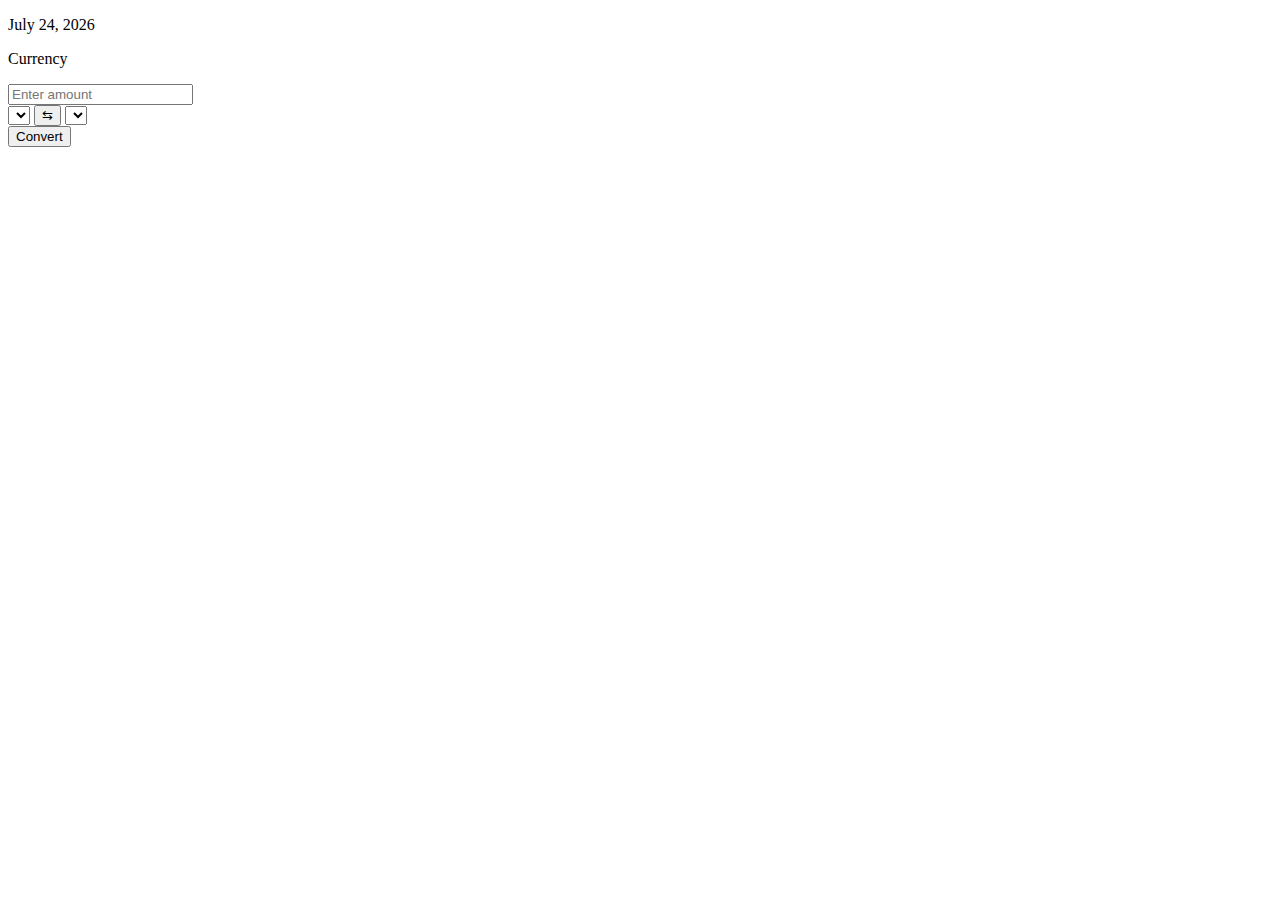
==== index.html @ a8ed037c "currency-converter project done" ====
<!DOCTYPE html>
<html lang="en">
<head>
  <meta charset="UTF-8">
  <meta name="viewport" content="width=device-width, initial-scale=1.0">
  <title>Currency Converter</title>
  <link rel="stylesheet" href="style/styles.css">
  <link rel="stylesheet" href="style/reset.css">
  <link rel="icon" type="image/jpg" href="images/favicon.jpg">
  <script defer src="script.js"></script>
</head>
<body>
  <div class="converter-container">
    <header>
      <p class="date" id="currentDate"></p>
      <p class="title">Currency</p>
    </header>
    <div class="converter-body">
      <input type="number" id="amount" placeholder="Enter amount" class="amount-input">
      <div class="currency-selectors">
        <select id="fromCurrency" class="currency-dropdown"></select>
        <button class="swap-btn" onclick="swapCurrencies()">⇆</button>
        <select id="toCurrency" class="currency-dropdown"></select>
      </div>
      <button class="convert-btn" onclick="convertCurrency()">Convert</button>
      <p id="resultDiv" class="result"></p>
    </div>
  </div>
</body>
</html>
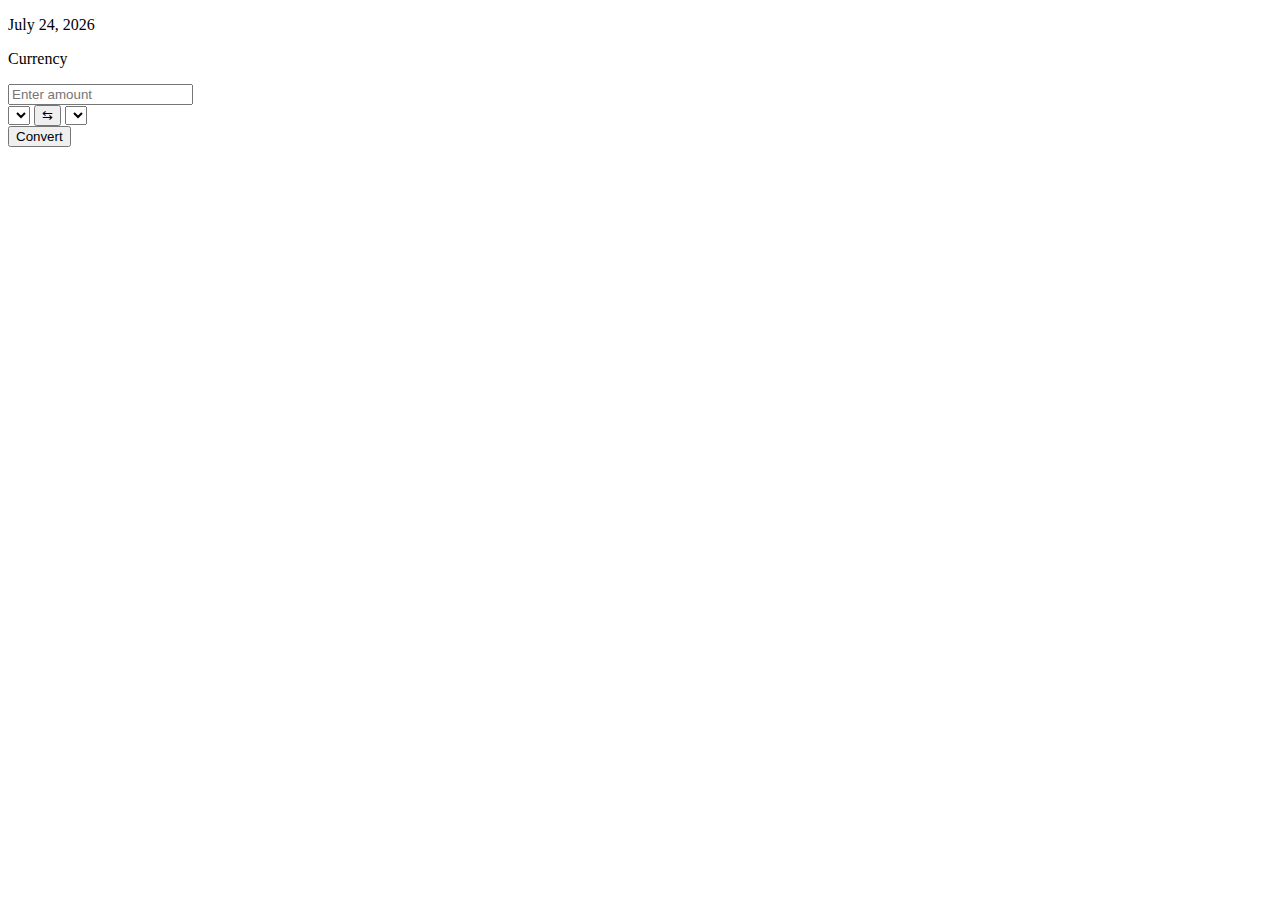
==== commit d90526d8: "currency-converter project done" ====
--- a/index.html
+++ b/index.html
@@ -5,11 +5,15 @@
   <meta name="viewport" content="width=device-width, initial-scale=1.0">
   <title>Currency Converter</title>
   <link rel="stylesheet" href="style/styles.css">
-  <link rel="stylesheet" href="style/reset.css">
   <link rel="icon" type="image/jpg" href="images/favicon.jpg">
   <script defer src="script.js"></script>
 </head>
-<body>
+<body
+style="
+    background-image: url('images/cover.jpg'); 
+    background-size: cover; 
+    background-position: center center; 
+  ">
   <div class="converter-container">
     <header>
       <p class="date" id="currentDate"></p>
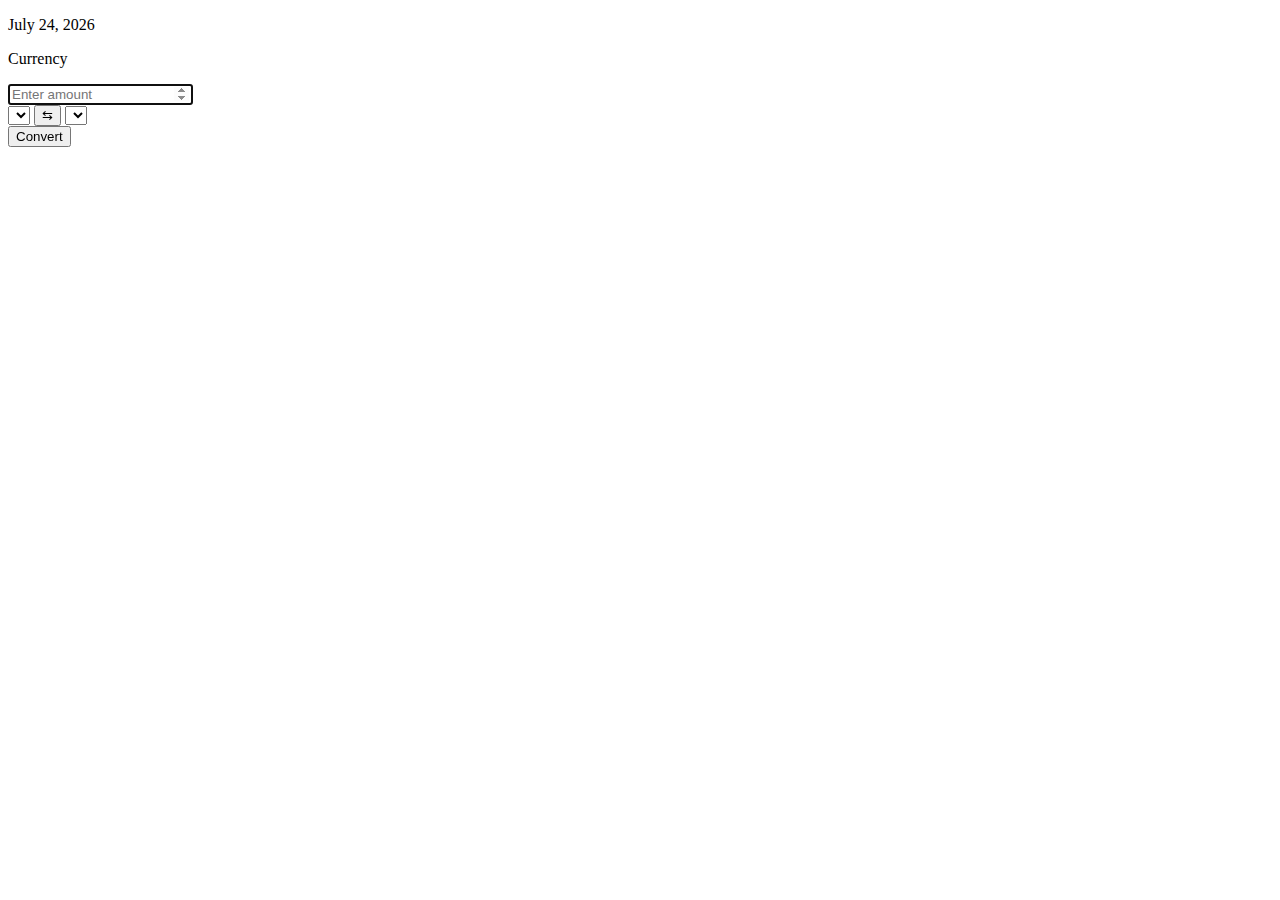
==== commit d2e587e4: "currency-converter project completetd" ====
--- a/index.html
+++ b/index.html
@@ -23,10 +23,10 @@
       <input type="number" id="amount" placeholder="Enter amount" class="amount-input">
       <div class="currency-selectors">
         <select id="fromCurrency" class="currency-dropdown"></select>
-        <button class="swap-btn" onclick="swapCurrencies()">⇆</button>
+        <button id="swapBtn" class="swap-btn" onclick="swapCurrencies()">⇆</button>
         <select id="toCurrency" class="currency-dropdown"></select>
       </div>
-      <button class="convert-btn" onclick="convertCurrency()">Convert</button>
+      <button id="convertBtn" class="convert-btn" onclick="convertCurrency()">Convert</button>
       <p id="resultDiv" class="result"></p>
     </div>
   </div>
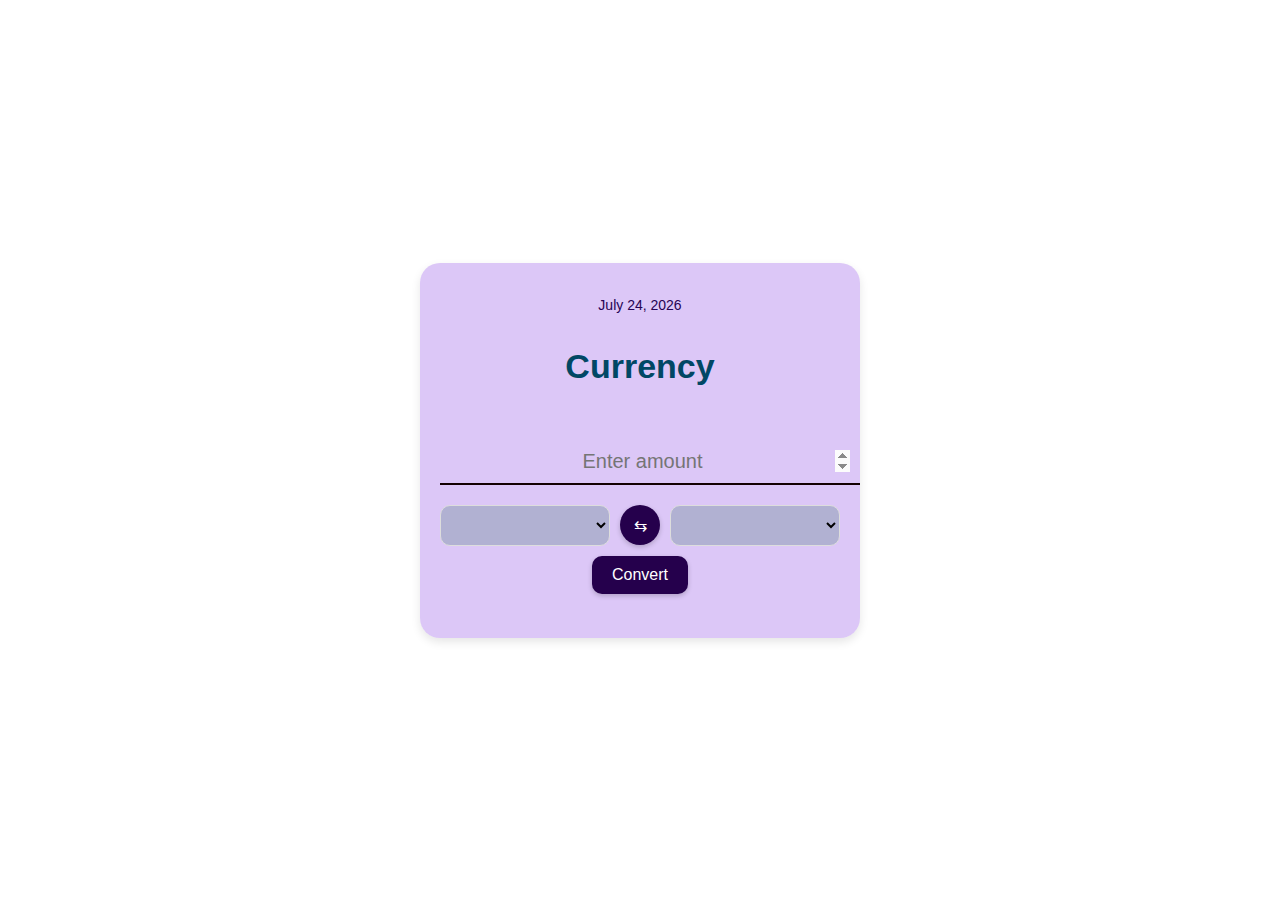
==== commit 42daad96: "currency-converter project completed" ====
--- a/index.html
+++ b/index.html
@@ -4,7 +4,7 @@
   <meta charset="UTF-8">
   <meta name="viewport" content="width=device-width, initial-scale=1.0">
   <title>Currency Converter</title>
-  <link rel="stylesheet" href="style/styles.css">
+  <link rel="stylesheet" href="styles.css">
   <link rel="icon" type="image/jpg" href="images/favicon.jpg">
   <script defer src="script.js"></script>
 </head>
--- a/styles.css
+++ b/styles.css
@@ -0,0 +1,218 @@
+body {
+  margin: 0;
+  font-family: 'Arial', sans-serif;
+  display: flex;
+  justify-content: center;
+  align-items: center;
+  height: 100vh;
+  background: linear-gradient(135deg, #ff758c, #ff7eb3);
+  background-size: cover;  
+  background-repeat: no-repeat;  
+  background-position: center; 
+  margin: 0;  
+  height: 100vh;  
+}
+
+.converter-container {
+  background: #800324;
+  border-radius: 20px;
+  padding: 20px;
+  width: 100%;
+  max-width: 400px; 
+  text-align: center;
+  box-shadow: 0 4px 10px rgba(0, 0, 0, 0.1);
+  display: flex;
+  flex-direction: column;
+  gap: 20px;
+  background-color: rgba(186, 144, 240, 0.5);  
+}
+
+header {
+  text-align: center;
+}
+
+.date {
+  font-size: 14px;
+  color: #270354;
+}
+
+.title {
+  font-size: 34px;
+  font-weight: bold;
+  color: #014765;
+}
+
+.amount-input {
+  font-size: 20px;
+  width: 100%;
+  padding: 10px;
+  border: none;
+  border-bottom: 2px solid #130000;
+  outline: none;
+  text-align: center;
+  background: transparent;
+  margin-bottom: 20px;
+}
+
+.currency-selectors {
+  display: flex;
+  align-items: center;
+  justify-content: center;
+  gap: 10px;
+}
+
+.currency-dropdown {
+  font-size: 16px;
+  padding: 10px;
+  border-radius: 10px;
+  border: 1px solid #ddd;
+  background: #b1b1d2;
+  text-align: center;
+  flex: 1;
+}
+
+.swap-btn {
+  background-color: #25004c;
+  color: #ffffff;
+  border: none;
+  border-radius: 50%;
+  width: 40px;
+  height: 40px;
+  font-size: 16px;
+  cursor: pointer;
+  display: flex;
+  justify-content: center;
+  align-items: center;
+  box-shadow: 0px 2px 5px rgba(0, 0, 0, 0.2);
+}
+
+.swap-btn:hover {
+  background-color: #641f9a;
+}
+.convert-btn {
+  font-size: 16px;
+  padding: 10px 20px;
+  border: none;
+  border-radius: 10px;
+  background-color: #25004c;
+  color: #ffffff;
+  cursor: pointer;
+  margin-top: 10px;
+  box-shadow: 0px 2px 5px rgba(0, 0, 0, 0.2);
+}
+
+.convert-btn:hover {
+  background-color: #641f9a;
+}
+
+.result {
+  font-size: 24px;
+  color: #322301;
+  margin-top: 20px;
+  font-weight: bold;
+}
+
+ 
+@media (max-width: 600px) {
+  .converter-container {
+    width: 90%;
+    padding: 10px;
+    max-width: 100%;
+  }
+
+  .title {
+    font-size: 28px;  
+  }
+
+  .currency-dropdown {
+    font-size: 14px;
+  }
+
+  .amount-input {
+    font-size: 18px;  
+  }
+
+  .swap-btn {
+    width: 35px;
+    height: 35px;
+    font-size: 14px;  
+  }
+
+  .convert-btn {
+    font-size: 14px; 
+    padding: 8px 16px;  
+  }
+
+  .result {
+    font-size: 20px;  
+  }
+}
+
+
+@media (max-width: 768px) {
+  .converter-container {
+    width: 80%;
+    padding: 15px;
+  }
+
+  .title {
+    font-size: 30px; 
+  }
+
+  .currency-dropdown {
+    font-size: 15px;
+  }
+
+  .amount-input {
+    font-size: 18px;
+  }
+
+  .swap-btn {
+    width: 38px;
+    height: 38px;
+    font-size: 15px; 
+  }
+
+  .convert-btn {
+    font-size: 15px;
+    padding: 9px 18px; 
+  }
+
+  .result {
+    font-size: 22px; 
+  }
+}
+
+@media (max-width: 1024px) {
+  .converter-container {
+    width: 70%;
+    padding: 20px;
+  }
+
+  .title {
+    font-size: 32px; 
+  }
+
+  .currency-dropdown {
+    font-size: 16px;
+  }
+
+  .amount-input {
+    font-size: 20px;
+  }
+
+  .swap-btn {
+    width: 40px;
+    height: 40px;
+    font-size: 16px; 
+  }
+
+  .convert-btn {
+    font-size: 16px;
+    padding: 10px 20px;  
+  }
+
+  .result {
+    font-size: 24px;
+  }
+}
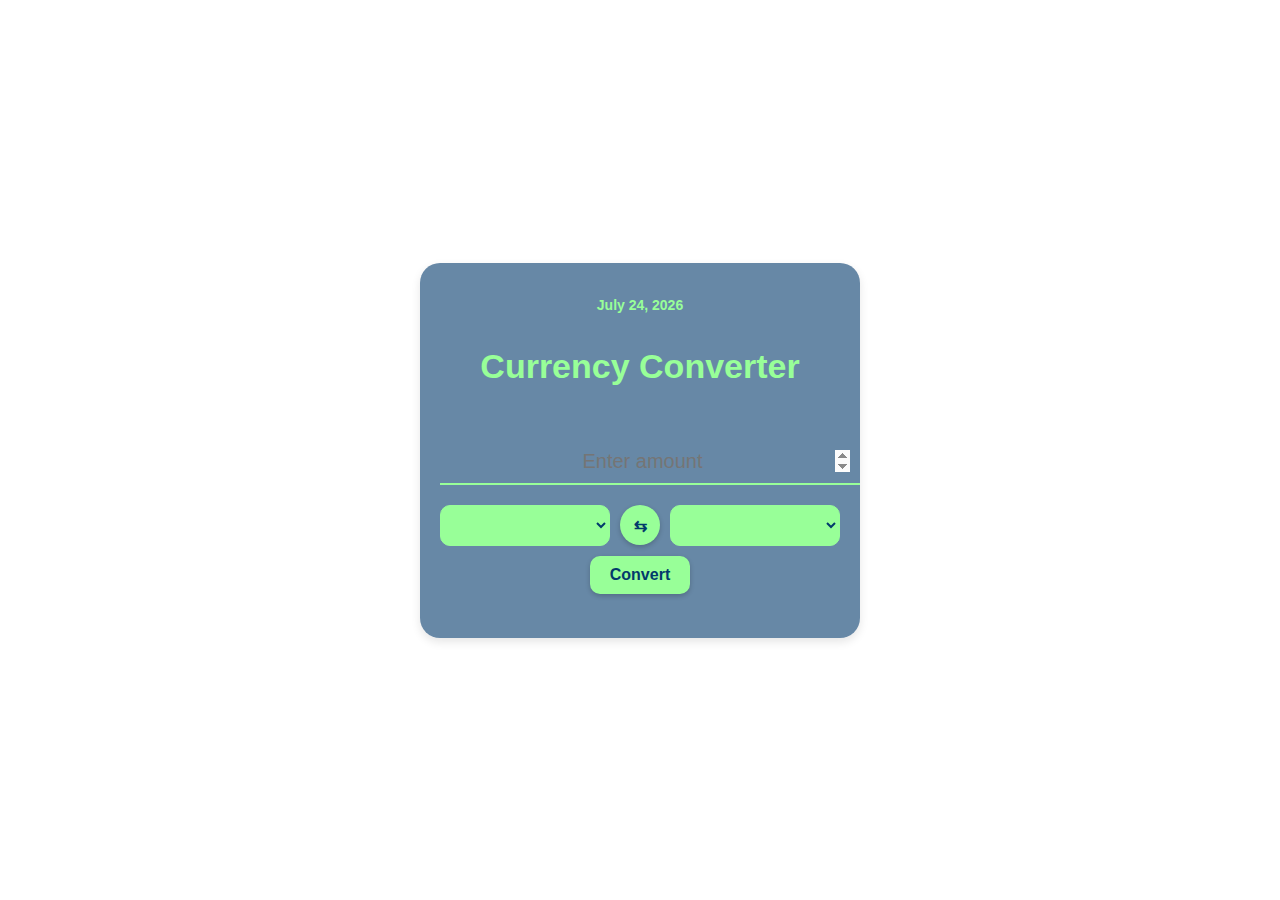
==== commit 4e729845: "currency-converter project completeted" ====
--- a/index.html
+++ b/index.html
@@ -17,7 +17,7 @@
   <div class="converter-container">
     <header>
       <p class="date" id="currentDate"></p>
-      <p class="title">Currency</p>
+      <p class="title">Currency Converter</p>
     </header>
     <div class="converter-body">
       <input type="number" id="amount" placeholder="Enter amount" class="amount-input">
--- a/styles.css
+++ b/styles.css
@@ -6,25 +6,25 @@
   align-items: center;
   height: 100vh;
   background: linear-gradient(135deg, #ff758c, #ff7eb3);
-  background-size: cover;  
-  background-repeat: no-repeat;  
-  background-position: center; 
-  margin: 0;  
-  height: 100vh;  
+  background-image: url('images/back.jpg');
+  background-size: cover;
+  background-repeat: no-repeat;
+  background-position: center;
+  margin: 0; 
+  height: 100vh;
 }
 
 .converter-container {
-  background: #800324;
   border-radius: 20px;
   padding: 20px;
   width: 100%;
-  max-width: 400px; 
+  max-width: 400px;
   text-align: center;
   box-shadow: 0 4px 10px rgba(0, 0, 0, 0.1);
   display: flex;
   flex-direction: column;
   gap: 20px;
-  background-color: rgba(186, 144, 240, 0.5);  
+  background-color: rgba(2, 57, 107, 0.6);
 }
 
 header {
@@ -33,13 +33,14 @@
 
 .date {
   font-size: 14px;
-  color: #270354;
+  font-weight: bold;
+  color: #98FF98;
 }
 
 .title {
   font-size: 34px;
   font-weight: bold;
-  color: #014765;
+  color: #98FF98;
 }
 
 .amount-input {
@@ -47,7 +48,8 @@
   width: 100%;
   padding: 10px;
   border: none;
-  border-bottom: 2px solid #130000;
+  color: #98FF98;
+  border-bottom: 2px solid #98FF98;
   outline: none;
   text-align: center;
   background: transparent;
@@ -65,20 +67,28 @@
   font-size: 16px;
   padding: 10px;
   border-radius: 10px;
-  border: 1px solid #ddd;
-  background: #b1b1d2;
+  color: #02396B;
+  border: 1px solid #98FF98;
+  background: #98FF98;
   text-align: center;
   flex: 1;
+  font-weight: bold;
+  cursor: pointer;
+}
+
+.currency-dropdown:hover {
+  background-color: #CCFF00;
 }
 
 .swap-btn {
-  background-color: #25004c;
-  color: #ffffff;
+  background-color:#98FF98;
+  color: #02396B;
   border: none;
   border-radius: 50%;
   width: 40px;
   height: 40px;
   font-size: 16px;
+  font-weight: bold;
   cursor: pointer;
   display: flex;
   justify-content: center;
@@ -87,32 +97,34 @@
 }
 
 .swap-btn:hover {
-  background-color: #641f9a;
-}
+  background-color: #CCFF00;
+}
+
 .convert-btn {
   font-size: 16px;
   padding: 10px 20px;
   border: none;
   border-radius: 10px;
-  background-color: #25004c;
-  color: #ffffff;
+  background-color: #98FF98;
+  color: #02396B;
+  font-weight: bold;
   cursor: pointer;
   margin-top: 10px;
   box-shadow: 0px 2px 5px rgba(0, 0, 0, 0.2);
 }
 
 .convert-btn:hover {
-  background-color: #641f9a;
+  background-color: #CCFF00;
 }
 
 .result {
   font-size: 24px;
-  color: #322301;
+  color: #98FF98;
   margin-top: 20px;
   font-weight: bold;
 }
 
- 
+
 @media (max-width: 600px) {
   .converter-container {
     width: 90%;
@@ -121,7 +133,7 @@
   }
 
   .title {
-    font-size: 28px;  
+    font-size: 28px;
   }
 
   .currency-dropdown {
@@ -129,25 +141,24 @@
   }
 
   .amount-input {
-    font-size: 18px;  
+    font-size: 18px;
   }
 
   .swap-btn {
     width: 35px;
     height: 35px;
-    font-size: 14px;  
+    font-size: 14px;
   }
 
   .convert-btn {
-    font-size: 14px; 
-    padding: 8px 16px;  
+    font-size: 14px;
+    padding: 8px 16px;
   }
 
   .result {
-    font-size: 20px;  
-  }
-}
-
+    font-size: 20px;
+  }
+}
 
 @media (max-width: 768px) {
   .converter-container {
@@ -156,7 +167,7 @@
   }
 
   .title {
-    font-size: 30px; 
+    font-size: 30px;
   }
 
   .currency-dropdown {
@@ -175,7 +186,7 @@
 
   .convert-btn {
     font-size: 15px;
-    padding: 9px 18px; 
+    padding: 9px 18px;
   }
 
   .result {
@@ -190,7 +201,7 @@
   }
 
   .title {
-    font-size: 32px; 
+    font-size: 32px;
   }
 
   .currency-dropdown {
@@ -209,10 +220,10 @@
 
   .convert-btn {
     font-size: 16px;
-    padding: 10px 20px;  
+    padding: 10px 20px;
   }
 
   .result {
     font-size: 24px;
   }
-}
+}